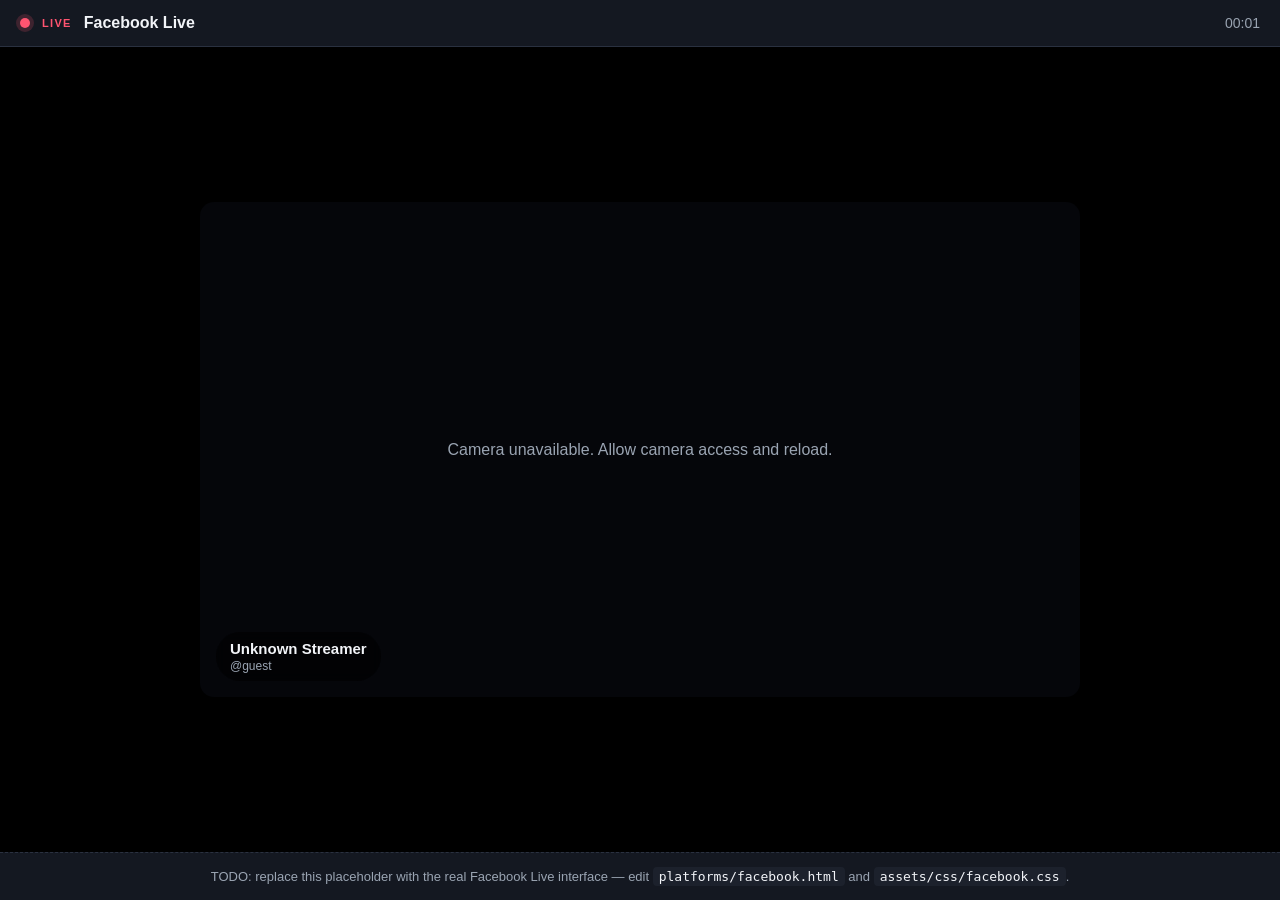
==== platforms/facebook.html @ 898564b5 "Initial commit: GoLive catfish livestream demo foundation Landing page (username, streamer name, pla" ====
<!DOCTYPE html>
<html lang="en">
<head>
  <meta charset="UTF-8" />
  <meta name="viewport" content="width=device-width, initial-scale=1.0" />
  <title>Facebook Live — GoLive</title>
  <link rel="stylesheet" href="../assets/css/base.css" />
  <link rel="stylesheet" href="../assets/css/stream-stub.css" />
  <!--
    ============================================================
    Facebook Live — BUILD YOUR PLATFORM LOOK HERE
    ------------------------------------------------------------
    This is a working starter: the camera turns on and the
    username / streamer name are wired up. Your job is to make
    everything below LOOK like Facebook Live.

    You own these files ONLY (no merge conflicts with others):
      platforms/facebook.html
      assets/js/platforms/facebook.js
      assets/css/facebook.css   (create this and link it above)

    Read data with:  const s = GoLive.session();
                      s.username, s.streamer, s.platform
    Start the cam:   GoLive.startCamera(videoEl)
    See assets/js/platforms/facebook.js for the wiring.
    ============================================================
  -->
</head>
<body>
  <main class="stub">
    <header class="stub__bar">
      <span class="dot"></span>
      <span class="stub__live">LIVE</span>
      <span class="stub__platform" data-platform-name>Facebook Live</span>
      <span class="stub__timer" data-timer>00:00</span>
    </header>

    <section class="stub__stage">
      <div class="stub__video-wrap">
        <video data-camera autoplay muted playsinline></video>
        <div class="stub__overlay">
          <strong data-streamer>Streamer</strong>
          <span data-username>@username</span>
        </div>
        <div class="stub__camera-error" data-camera-error>
          Camera unavailable. Allow camera access and reload.
        </div>
      </div>
    </section>

    <footer class="stub__todo">
      TODO: replace this placeholder with the real Facebook Live interface —
      edit <code>platforms/facebook.html</code> and <code>assets/css/facebook.css</code>.
    </footer>
  </main>

  <script src="../assets/js/platforms.js"></script>
  <script src="../assets/js/stream-session.js"></script>
  <script src="../assets/js/platforms/facebook.js"></script>
</body>
</html>
---- assets/css/base.css ----
/* Shared design tokens + reset used by the landing page and every platform.
   Keep platform-specific styles OUT of here — put those in your own platform CSS. */

:root {
  --bg: #0b0d12;
  --bg-elev: #141821;
  --surface: #1c212c;
  --border: #2a3140;
  --text: #f2f4f8;
  --text-dim: #9aa4b2;
  --accent: #6c5ce7;
  --accent-2: #00d1b2;
  --danger: #ff5470;
  --radius: 14px;
  --radius-sm: 8px;
  --shadow: 0 12px 40px rgba(0, 0, 0, 0.45);
  --font: -apple-system, BlinkMacSystemFont, "Segoe UI", Roboto, Helvetica, Arial, sans-serif;
}

*,
*::before,
*::after {
  box-sizing: border-box;
}

html,
body {
  margin: 0;
  padding: 0;
}

body {
  font-family: var(--font);
  background: var(--bg);
  color: var(--text);
  -webkit-font-smoothing: antialiased;
  min-height: 100vh;
}

button {
  font-family: inherit;
  cursor: pointer;
}

a {
  color: var(--accent);
}

.visually-hidden {
  position: absolute;
  width: 1px;
  height: 1px;
  overflow: hidden;
  clip: rect(0 0 0 0);
  white-space: nowrap;
}
---- assets/css/stream-stub.css ----
/* Placeholder styling for the un-built platform stubs.
 * Builders: you can delete this file's use and write your own platform CSS. */

.stub {
  min-height: 100vh;
  display: flex;
  flex-direction: column;
}

.stub__bar {
  display: flex;
  align-items: center;
  gap: 12px;
  padding: 14px 20px;
  background: var(--bg-elev);
  border-bottom: 1px solid var(--border);
}

.stub__bar .dot {
  width: 10px;
  height: 10px;
  border-radius: 50%;
  background: var(--danger);
  box-shadow: 0 0 0 4px rgba(255, 84, 112, 0.18);
}

.stub__live {
  font-size: 11px;
  font-weight: 800;
  letter-spacing: 0.12em;
  color: var(--danger);
}

.stub__platform {
  font-weight: 700;
  margin-right: auto;
}

.stub__timer {
  font-variant-numeric: tabular-nums;
  color: var(--text-dim);
  font-size: 14px;
}

.stub__stage {
  flex: 1;
  display: grid;
  place-items: center;
  padding: 24px;
  background: #000;
  position: relative;
}

.stub__video-wrap {
  position: relative;
  width: min(880px, 100%);
  aspect-ratio: 16 / 9;
  border-radius: var(--radius);
  overflow: hidden;
  background: #05060a;
  box-shadow: var(--shadow);
}

.stub__video-wrap video {
  width: 100%;
  height: 100%;
  object-fit: cover;
  transform: scaleX(-1); /* mirror, like a selfie cam */
}

.stub__overlay {
  position: absolute;
  left: 16px;
  bottom: 16px;
  padding: 8px 14px;
  border-radius: 999px;
  background: rgba(0, 0, 0, 0.55);
  backdrop-filter: blur(6px);
  font-size: 14px;
}

.stub__overlay strong {
  display: block;
  font-size: 15px;
}

.stub__overlay span {
  color: var(--text-dim);
  font-size: 12px;
}

.stub__camera-error {
  position: absolute;
  inset: 0;
  display: none;
  place-items: center;
  text-align: center;
  padding: 24px;
  color: var(--text-dim);
}

.stub__todo {
  padding: 16px 20px;
  text-align: center;
  font-size: 13px;
  color: var(--text-dim);
  border-top: 1px dashed var(--border);
  background: var(--bg-elev);
}

.stub__todo code {
  color: var(--text);
  background: var(--surface);
  padding: 2px 6px;
  border-radius: 4px;
}
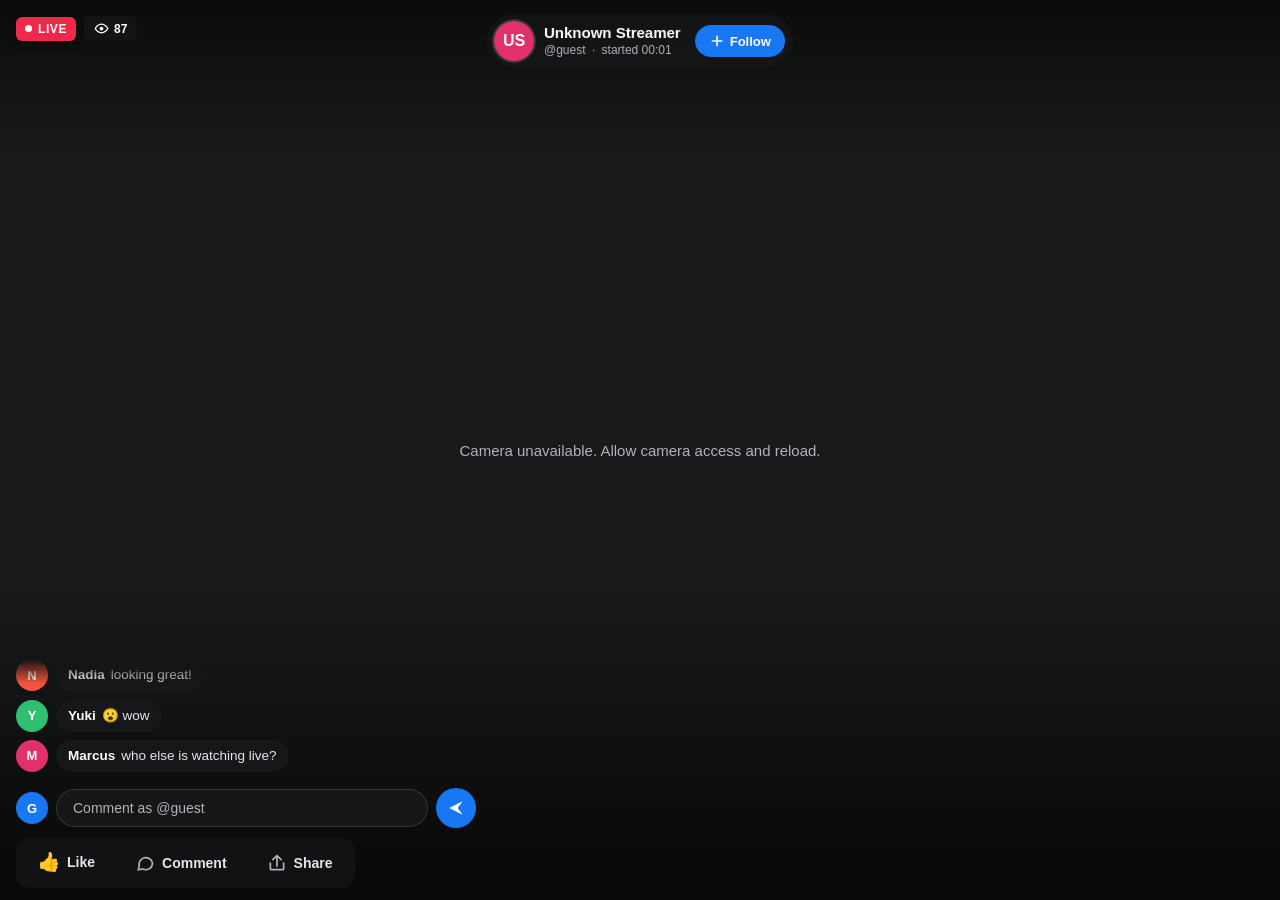
==== commit 0bb5c2bd: "Build Facebook Live platform look (spec-driven) Replace the Facebook placeholder stub with a full Fa" ====
--- a/platforms/facebook.html
+++ b/platforms/facebook.html
@@ -5,52 +5,111 @@
   <meta name="viewport" content="width=device-width, initial-scale=1.0" />
   <title>Facebook Live — GoLive</title>
   <link rel="stylesheet" href="../assets/css/base.css" />
-  <link rel="stylesheet" href="../assets/css/stream-stub.css" />
+  <link rel="stylesheet" href="../assets/css/facebook.css" />
   <!--
-    ============================================================
-    Facebook Live — BUILD YOUR PLATFORM LOOK HERE
-    ------------------------------------------------------------
-    This is a working starter: the camera turns on and the
-    username / streamer name are wired up. Your job is to make
-    everything below LOOK like Facebook Live.
-
-    You own these files ONLY (no merge conflicts with others):
-      platforms/facebook.html
-      assets/js/platforms/facebook.js
-      assets/css/facebook.css   (create this and link it above)
-
-    Read data with:  const s = GoLive.session();
-                      s.username, s.streamer, s.platform
-    Start the cam:   GoLive.startCamera(videoEl)
-    See assets/js/platforms/facebook.js for the wiring.
-    ============================================================
+    Facebook Live look for GoLive Studio. Built to the spec in
+    platforms/facebook.spec.md. Owns only: this file,
+    assets/js/platforms/facebook.js, assets/css/facebook.css.
+    Comment data comes from the shared chat bank (GoLive.chat) via an
+    adapter in facebook.js; a local pool is used until the bank ships.
   -->
 </head>
-<body>
-  <main class="stub">
-    <header class="stub__bar">
-      <span class="dot"></span>
-      <span class="stub__live">LIVE</span>
-      <span class="stub__platform" data-platform-name>Facebook Live</span>
-      <span class="stub__timer" data-timer>00:00</span>
+<body class="fb">
+  <main class="fb-stage">
+    <!-- Live webcam feed -->
+    <video class="fb-video" data-camera autoplay muted playsinline></video>
+    <div class="fb-camera-error" data-camera-error hidden>
+      <span>Camera unavailable. Allow camera access and reload.</span>
+    </div>
+
+    <!-- Top-left live status -->
+    <div class="fb-status">
+      <span class="fb-live-pill">
+        <span class="fb-live-dot"></span>LIVE
+      </span>
+      <span class="fb-viewers">
+        <svg viewBox="0 0 24 24" aria-hidden="true" class="fb-eye">
+          <path d="M12 5c-5 0-9 4.5-10 7 1 2.5 5 7 10 7s9-4.5 10-7c-1-2.5-5-7-10-7z"
+                fill="none" stroke="currentColor" stroke-width="2"/>
+          <circle cx="12" cy="12" r="3" fill="currentColor"/>
+        </svg>
+        <span data-viewers>0</span>
+      </span>
+    </div>
+
+    <!-- Top identity bar -->
+    <header class="fb-topbar">
+      <div class="fb-avatar" data-avatar data-avatar-for="streamer">S</div>
+      <div class="fb-ident">
+        <strong class="fb-name" data-streamer>Streamer</strong>
+        <span class="fb-sub">
+          <span data-username>@username</span>
+          <span class="fb-dot-sep">·</span>
+          started <span data-timer>00:00</span>
+        </span>
+      </div>
+      <button type="button" class="fb-follow" data-follow>
+        <svg viewBox="0 0 24 24" aria-hidden="true" width="16" height="16">
+          <path d="M12 5v14M5 12h14" stroke="currentColor" stroke-width="2.4"
+                stroke-linecap="round"/>
+        </svg>
+        Follow
+      </button>
     </header>
 
-    <section class="stub__stage">
-      <div class="stub__video-wrap">
-        <video data-camera autoplay muted playsinline></video>
-        <div class="stub__overlay">
-          <strong data-streamer>Streamer</strong>
-          <span data-username>@username</span>
-        </div>
-        <div class="stub__camera-error" data-camera-error>
-          Camera unavailable. Allow camera access and reload.
-        </div>
-      </div>
+    <!-- Live comments -->
+    <section class="fb-comments" aria-label="Live comments">
+      <div class="fb-comments-mask"></div>
+      <ul class="fb-comment-list" data-comments></ul>
     </section>
 
-    <footer class="stub__todo">
-      TODO: replace this placeholder with the real Facebook Live interface —
-      edit <code>platforms/facebook.html</code> and <code>assets/css/facebook.css</code>.
+    <!-- Floating reactions rise here -->
+    <div class="fb-reaction-lane" data-reaction-lane aria-hidden="true"></div>
+
+    <!-- Composer + action bar -->
+    <footer class="fb-bottom">
+      <form class="fb-composer" data-composer>
+        <div class="fb-avatar fb-avatar--sm" data-avatar data-avatar-for="user">U</div>
+        <input type="text" class="fb-composer-input" data-comment-input
+               autocomplete="off" placeholder="Comment as @you" maxlength="140" />
+        <button type="submit" class="fb-send" aria-label="Send comment">
+          <svg viewBox="0 0 24 24" aria-hidden="true" width="20" height="20">
+            <path d="M4 12l16-8-6 8 6 8-16-8z" fill="currentColor"/>
+          </svg>
+        </button>
+      </form>
+
+      <div class="fb-actionbar">
+        <div class="fb-like-wrap">
+          <div class="fb-reaction-picker" data-picker role="menu" aria-label="Pick a reaction">
+            <button type="button" data-reaction="👍" title="Like">👍</button>
+            <button type="button" data-reaction="❤️" title="Love">❤️</button>
+            <button type="button" data-reaction="😆" title="Haha">😆</button>
+            <button type="button" data-reaction="😮" title="Wow">😮</button>
+            <button type="button" data-reaction="😢" title="Sad">😢</button>
+            <button type="button" data-reaction="😡" title="Angry">😡</button>
+          </div>
+          <button type="button" class="fb-action" data-like aria-haspopup="true">
+            <span class="fb-action-emoji" data-like-emoji>👍</span>
+            <span data-like-label>Like</span>
+          </button>
+        </div>
+        <button type="button" class="fb-action" data-comment-focus>
+          <svg viewBox="0 0 24 24" aria-hidden="true" width="20" height="20">
+            <path d="M21 12a8 8 0 0 1-11.5 7.2L4 20l1-4.6A8 8 0 1 1 21 12z"
+                  fill="none" stroke="currentColor" stroke-width="2"/>
+          </svg>
+          Comment
+        </button>
+        <button type="button" class="fb-action" data-share>
+          <svg viewBox="0 0 24 24" aria-hidden="true" width="20" height="20">
+            <path d="M4 12v7a1 1 0 0 0 1 1h14a1 1 0 0 0 1-1v-7M12 3v13M7 8l5-5 5 5"
+                  fill="none" stroke="currentColor" stroke-width="2"
+                  stroke-linecap="round" stroke-linejoin="round"/>
+          </svg>
+          Share
+        </button>
+      </div>
     </footer>
   </main>
 
--- a/assets/css/facebook.css
+++ b/assets/css/facebook.css
@@ -0,0 +1,401 @@
+/* Facebook Live look for GoLive Studio.
+ * Built to platforms/facebook.spec.md. All overlays sit over the webcam video;
+ * the center frame is kept clear. Motion is transform/opacity only. */
+
+:root {
+  --fb-blue: #1877f2;
+  --fb-blue-hover: #166fe5;
+  --fb-live: #f02849;
+  --fb-ink: #e4e6eb;
+  --fb-ink-dim: #b0b3b8;
+  --fb-glass: rgba(24, 25, 26, 0.62);
+  --fb-glass-strong: rgba(24, 25, 26, 0.86);
+  --fb-font: -apple-system, BlinkMacSystemFont, "Segoe UI", Roboto, Helvetica,
+    Arial, sans-serif;
+}
+
+.fb {
+  margin: 0;
+  height: 100vh;
+  height: 100dvh;
+  overflow: hidden;
+  background: #000;
+  color: var(--fb-ink);
+  font-family: var(--fb-font);
+}
+
+.fb-stage {
+  position: relative;
+  width: 100%;
+  height: 100vh;
+  height: 100dvh;
+  overflow: hidden;
+}
+
+/* ---- Video ---- */
+.fb-video {
+  position: absolute;
+  inset: 0;
+  width: 100%;
+  height: 100%;
+  object-fit: cover;
+  background: #18191a;
+  transform: scaleX(-1); /* mirror like a selfie cam */
+}
+
+.fb-camera-error {
+  position: absolute;
+  inset: 0;
+  display: grid;
+  place-items: center;
+  padding: 24px;
+  text-align: center;
+  color: var(--fb-ink-dim);
+  background: #18191a;
+  font-size: 15px;
+}
+.fb-camera-error[hidden] { display: none; }
+
+/* Readability gradients top & bottom */
+.fb-stage::before,
+.fb-stage::after {
+  content: "";
+  position: absolute;
+  left: 0;
+  right: 0;
+  pointer-events: none;
+  z-index: 1;
+}
+.fb-stage::before {
+  top: 0;
+  height: 160px;
+  background: linear-gradient(to bottom, rgba(0, 0, 0, 0.55), transparent);
+}
+.fb-stage::after {
+  bottom: 0;
+  height: 320px;
+  background: linear-gradient(to top, rgba(0, 0, 0, 0.7), transparent);
+}
+
+.fb-stage > *:not(.fb-video):not(.fb-camera-error) { z-index: 2; }
+
+/* ---- Top-left status ---- */
+.fb-status {
+  position: absolute;
+  top: 16px;
+  left: 16px;
+  display: flex;
+  gap: 8px;
+  align-items: center;
+}
+.fb-live-pill {
+  display: inline-flex;
+  align-items: center;
+  gap: 6px;
+  background: var(--fb-live);
+  color: #fff;
+  font-weight: 800;
+  font-size: 12px;
+  letter-spacing: 0.6px;
+  padding: 5px 9px;
+  border-radius: 6px;
+  box-shadow: 0 2px 8px rgba(0, 0, 0, 0.35);
+}
+.fb-live-dot {
+  width: 7px;
+  height: 7px;
+  border-radius: 50%;
+  background: #fff;
+  animation: fb-pulse 1.4s ease-in-out infinite;
+}
+.fb-viewers {
+  display: inline-flex;
+  align-items: center;
+  gap: 5px;
+  background: var(--fb-glass);
+  backdrop-filter: blur(6px);
+  color: #fff;
+  font-weight: 600;
+  font-size: 12px;
+  padding: 5px 10px;
+  border-radius: 6px;
+}
+.fb-eye { width: 15px; height: 15px; color: #fff; }
+
+/* ---- Top identity bar ---- */
+.fb-topbar {
+  position: absolute;
+  top: 14px;
+  left: 50%;
+  transform: translateX(-50%);
+  display: flex;
+  align-items: center;
+  gap: 10px;
+  max-width: min(92vw, 520px);
+  padding: 7px 8px 7px 7px;
+  background: var(--fb-glass);
+  backdrop-filter: blur(8px);
+  border-radius: 999px;
+}
+.fb-avatar {
+  flex: none;
+  width: 40px;
+  height: 40px;
+  border-radius: 50%;
+  display: grid;
+  place-items: center;
+  font-weight: 700;
+  font-size: 16px;
+  color: #fff;
+  background: var(--fb-blue);
+  box-shadow: 0 0 0 2px rgba(255, 255, 255, 0.15);
+}
+.fb-avatar--sm { width: 32px; height: 32px; font-size: 13px; box-shadow: none; }
+.fb-ident { display: flex; flex-direction: column; line-height: 1.25; min-width: 0; }
+.fb-name {
+  font-size: 15px;
+  font-weight: 700;
+  color: #fff;
+  white-space: nowrap;
+  overflow: hidden;
+  text-overflow: ellipsis;
+}
+.fb-sub { font-size: 12px; color: var(--fb-ink-dim); white-space: nowrap; }
+.fb-dot-sep { margin: 0 3px; }
+.fb-follow {
+  flex: none;
+  margin-left: 4px;
+  display: inline-flex;
+  align-items: center;
+  gap: 5px;
+  background: var(--fb-blue);
+  color: #fff;
+  border: 0;
+  font-family: inherit;
+  font-weight: 700;
+  font-size: 13px;
+  padding: 8px 14px;
+  border-radius: 999px;
+  cursor: pointer;
+  transition: background 0.15s, transform 0.08s;
+}
+.fb-follow:hover { background: var(--fb-blue-hover); }
+.fb-follow:active { transform: scale(0.96); }
+.fb-follow.is-following {
+  background: rgba(255, 255, 255, 0.16);
+  color: var(--fb-ink);
+}
+.fb-follow.is-following svg { display: none; }
+
+/* ---- Comments ---- */
+.fb-comments {
+  position: absolute;
+  left: 16px;
+  bottom: 128px;
+  width: min(58vw, 400px);
+  max-height: 46vh;
+  display: flex;
+  align-items: flex-end;
+  overflow: hidden;
+  -webkit-mask-image: linear-gradient(to top, #000 78%, transparent);
+  mask-image: linear-gradient(to top, #000 78%, transparent);
+}
+.fb-comments-mask { position: absolute; inset: 0; pointer-events: none; }
+.fb-comment-list {
+  list-style: none;
+  margin: 0;
+  padding: 0;
+  width: 100%;
+  display: flex;
+  flex-direction: column;
+  gap: 8px;
+}
+.fb-comment {
+  display: flex;
+  gap: 8px;
+  align-items: flex-start;
+  animation: fb-comment-in 0.32s cubic-bezier(0.22, 1, 0.36, 1);
+}
+.fb-comment-body {
+  background: var(--fb-glass-strong);
+  backdrop-filter: blur(4px);
+  border-radius: 16px;
+  padding: 7px 12px;
+  font-size: 13.5px;
+  line-height: 1.35;
+  max-width: 100%;
+}
+.fb-comment-name { font-weight: 700; color: #fff; margin-right: 6px; }
+.fb-comment-text { color: var(--fb-ink); word-break: break-word; }
+.fb-comment.is-you .fb-comment-body {
+  background: rgba(24, 119, 242, 0.85);
+}
+
+/* ---- Reaction lane (floating emojis) ---- */
+.fb-reaction-lane {
+  position: absolute;
+  right: 14px;
+  bottom: 120px;
+  width: 72px;
+  height: 52vh;
+  pointer-events: none;
+  overflow: hidden;
+}
+.fb-float {
+  position: absolute;
+  bottom: 0;
+  left: 12px;
+  font-size: 30px;
+  line-height: 1;
+  will-change: transform, opacity;
+  animation: fb-float-up var(--dur, 2.8s) ease-out forwards;
+  filter: drop-shadow(0 2px 4px rgba(0, 0, 0, 0.4));
+}
+
+/* ---- Bottom: composer + actions ---- */
+.fb-bottom {
+  position: absolute;
+  left: 0;
+  right: 0;
+  bottom: 0;
+  padding: 12px 16px calc(12px + env(safe-area-inset-bottom));
+  display: flex;
+  flex-direction: column;
+  gap: 10px;
+}
+.fb-composer {
+  display: flex;
+  align-items: center;
+  gap: 8px;
+  width: min(72vw, 460px);
+}
+.fb-composer-input {
+  flex: 1;
+  min-width: 0;
+  background: var(--fb-glass-strong);
+  backdrop-filter: blur(6px);
+  border: 1px solid rgba(255, 255, 255, 0.14);
+  border-radius: 999px;
+  color: #fff;
+  font-family: inherit;
+  font-size: 14px;
+  padding: 10px 16px;
+  outline: none;
+}
+.fb-composer-input::placeholder { color: var(--fb-ink-dim); }
+.fb-composer-input:focus { border-color: var(--fb-blue); }
+.fb-send {
+  flex: none;
+  width: 40px;
+  height: 40px;
+  border: 0;
+  border-radius: 50%;
+  background: var(--fb-blue);
+  color: #fff;
+  cursor: pointer;
+  display: grid;
+  place-items: center;
+  transition: background 0.15s, transform 0.08s;
+}
+.fb-send:hover { background: var(--fb-blue-hover); }
+.fb-send:active { transform: scale(0.94); }
+
+.fb-actionbar {
+  display: flex;
+  gap: 8px;
+  background: var(--fb-glass);
+  backdrop-filter: blur(8px);
+  border-radius: 12px;
+  padding: 6px;
+  width: fit-content;
+}
+.fb-action {
+  display: inline-flex;
+  align-items: center;
+  gap: 7px;
+  background: transparent;
+  border: 0;
+  color: var(--fb-ink);
+  font-family: inherit;
+  font-weight: 600;
+  font-size: 14px;
+  padding: 9px 16px;
+  border-radius: 8px;
+  cursor: pointer;
+  transition: background 0.15s;
+}
+.fb-action:hover { background: rgba(255, 255, 255, 0.1); }
+.fb-action svg { color: var(--fb-ink-dim); }
+.fb-action-emoji { font-size: 18px; line-height: 1; }
+.fb-action.is-active { color: var(--fb-blue); }
+.fb-action.is-active [data-like-label] { color: var(--fb-blue); }
+
+/* ---- Reaction picker ---- */
+.fb-like-wrap { position: relative; }
+.fb-reaction-picker {
+  position: absolute;
+  bottom: calc(100% + 8px);
+  left: 0;
+  display: flex;
+  gap: 2px;
+  padding: 6px;
+  background: #242526;
+  border-radius: 999px;
+  box-shadow: 0 6px 20px rgba(0, 0, 0, 0.45);
+  opacity: 0;
+  transform: translateY(6px) scale(0.9);
+  transform-origin: bottom left;
+  pointer-events: none;
+  transition: opacity 0.16s, transform 0.16s;
+}
+.fb-like-wrap:hover .fb-reaction-picker,
+.fb-like-wrap:focus-within .fb-reaction-picker,
+.fb-reaction-picker.is-open {
+  opacity: 1;
+  transform: translateY(0) scale(1);
+  pointer-events: auto;
+}
+.fb-reaction-picker button {
+  border: 0;
+  background: transparent;
+  font-size: 26px;
+  line-height: 1;
+  padding: 4px;
+  cursor: pointer;
+  border-radius: 50%;
+  transition: transform 0.12s;
+}
+.fb-reaction-picker button:hover { transform: scale(1.35) translateY(-4px); }
+
+/* ---- Keyframes ---- */
+@keyframes fb-pulse {
+  0%, 100% { opacity: 1; transform: scale(1); }
+  50% { opacity: 0.4; transform: scale(0.7); }
+}
+@keyframes fb-comment-in {
+  from { opacity: 0; transform: translateY(10px); }
+  to { opacity: 1; transform: translateY(0); }
+}
+@keyframes fb-float-up {
+  0% { transform: translateY(0) scale(0.6); opacity: 0; }
+  12% { opacity: 1; }
+  40% { transform: translate(var(--x1, -8px), -40%) scale(1.1); }
+  70% { transform: translate(var(--x2, 10px), -75%) scale(1); }
+  100% { transform: translate(var(--x3, -4px), -100%) scale(0.9); opacity: 0; }
+}
+
+/* ---- Responsive ---- */
+@media (max-width: 640px) {
+  .fb-topbar { max-width: 78vw; }
+  .fb-comments { width: 72vw; bottom: 132px; }
+  .fb-composer { width: 100%; }
+  .fb-actionbar { width: 100%; justify-content: space-between; }
+  .fb-action { padding: 9px 10px; }
+}
+
+@media (prefers-reduced-motion: reduce) {
+  .fb-live-dot,
+  .fb-comment,
+  .fb-float { animation-duration: 0.01ms; animation-iteration-count: 1; }
+  .fb-float { opacity: 0; }
+}
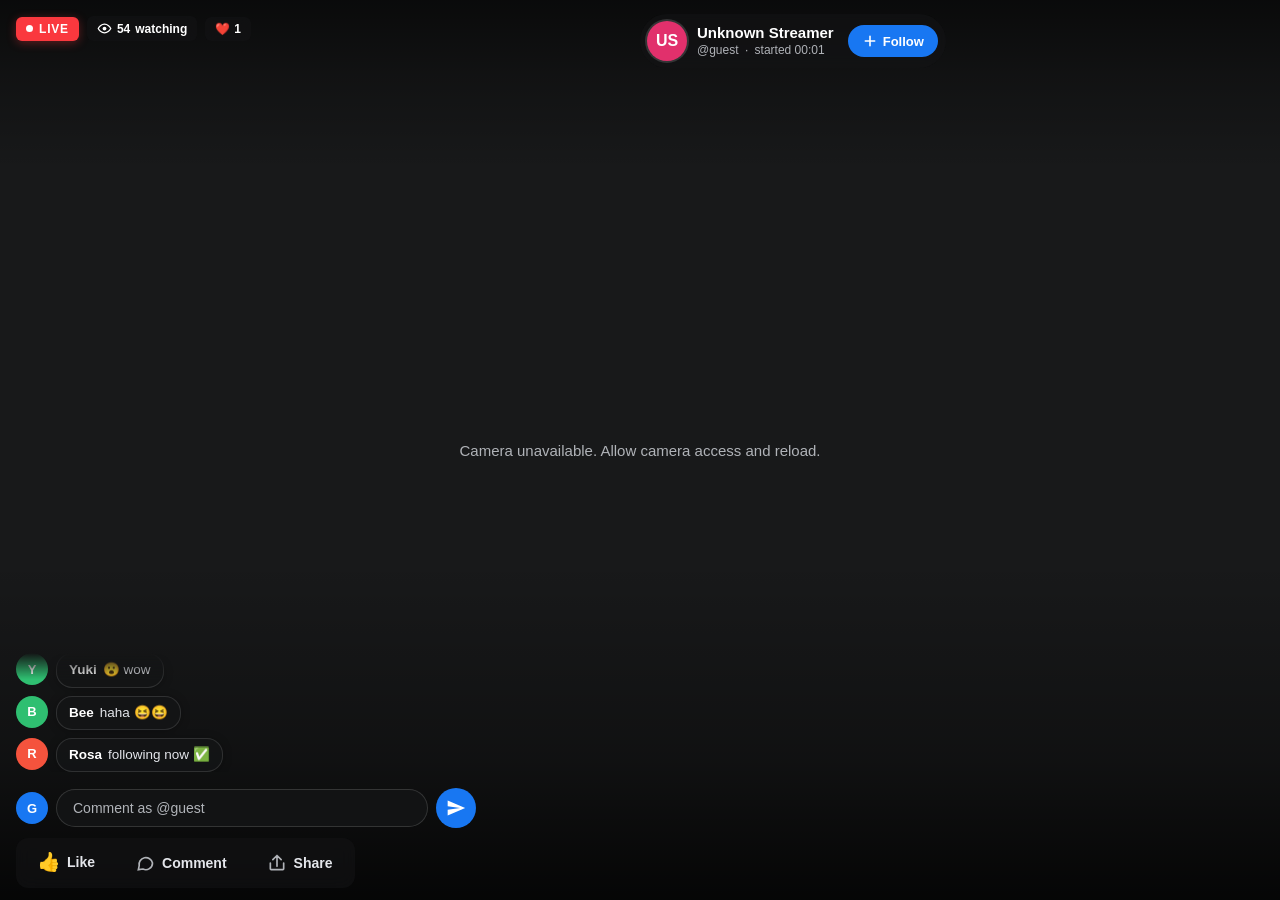
==== commit b643678e: "Refine Facebook Live design for authenticity and polish - Authentic FB tokens: live red #fa383e, dar" ====
--- a/platforms/facebook.html
+++ b/platforms/facebook.html
@@ -33,7 +33,10 @@
                 fill="none" stroke="currentColor" stroke-width="2"/>
           <circle cx="12" cy="12" r="3" fill="currentColor"/>
         </svg>
-        <span data-viewers>0</span>
+        <span data-viewers>0</span> watching
+      </span>
+      <span class="fb-likes" data-likes-pill hidden>
+        <span class="fb-likes-emoji">❤️</span><span data-likes>0</span>
       </span>
     </div>
 
@@ -74,7 +77,7 @@
                autocomplete="off" placeholder="Comment as @you" maxlength="140" />
         <button type="submit" class="fb-send" aria-label="Send comment">
           <svg viewBox="0 0 24 24" aria-hidden="true" width="20" height="20">
-            <path d="M4 12l16-8-6 8 6 8-16-8z" fill="currentColor"/>
+            <path d="M2 21l21-9L2 3v7l15 2-15 2v7z" fill="currentColor"/>
           </svg>
         </button>
       </form>
@@ -82,12 +85,12 @@
       <div class="fb-actionbar">
         <div class="fb-like-wrap">
           <div class="fb-reaction-picker" data-picker role="menu" aria-label="Pick a reaction">
-            <button type="button" data-reaction="👍" title="Like">👍</button>
-            <button type="button" data-reaction="❤️" title="Love">❤️</button>
-            <button type="button" data-reaction="😆" title="Haha">😆</button>
-            <button type="button" data-reaction="😮" title="Wow">😮</button>
-            <button type="button" data-reaction="😢" title="Sad">😢</button>
-            <button type="button" data-reaction="😡" title="Angry">😡</button>
+            <button type="button" data-reaction="👍" data-label="Like" aria-label="Like">👍</button>
+            <button type="button" data-reaction="❤️" data-label="Love" aria-label="Love">❤️</button>
+            <button type="button" data-reaction="😆" data-label="Haha" aria-label="Haha">😆</button>
+            <button type="button" data-reaction="😮" data-label="Wow" aria-label="Wow">😮</button>
+            <button type="button" data-reaction="😢" data-label="Sad" aria-label="Sad">😢</button>
+            <button type="button" data-reaction="😡" data-label="Angry" aria-label="Angry">😡</button>
           </div>
           <button type="button" class="fb-action" data-like aria-haspopup="true">
             <span class="fb-action-emoji" data-like-emoji>👍</span>
--- a/assets/css/facebook.css
+++ b/assets/css/facebook.css
@@ -5,11 +5,12 @@
 :root {
   --fb-blue: #1877f2;
   --fb-blue-hover: #166fe5;
-  --fb-live: #f02849;
-  --fb-ink: #e4e6eb;
-  --fb-ink-dim: #b0b3b8;
-  --fb-glass: rgba(24, 25, 26, 0.62);
-  --fb-glass-strong: rgba(24, 25, 26, 0.86);
+  --fb-live: #fa383e; /* Facebook's live red */
+  --fb-ink: #e4e6eb; /* FB dark-mode primary text */
+  --fb-ink-dim: #b0b3b8; /* FB dark-mode secondary text */
+  --fb-glass: rgba(20, 21, 23, 0.55);
+  --fb-glass-strong: rgba(20, 21, 23, 0.82);
+  --fb-hairline: rgba(255, 255, 255, 0.12);
   --fb-font: -apple-system, BlinkMacSystemFont, "Segoe UI", Roboto, Helvetica,
     Arial, sans-serif;
 }
@@ -68,16 +69,33 @@
 }
 .fb-stage::before {
   top: 0;
-  height: 160px;
-  background: linear-gradient(to bottom, rgba(0, 0, 0, 0.55), transparent);
+  height: 170px;
+  background: linear-gradient(
+    to bottom,
+    rgba(0, 0, 0, 0.6),
+    rgba(0, 0, 0, 0.28) 45%,
+    transparent
+  );
 }
 .fb-stage::after {
   bottom: 0;
-  height: 320px;
-  background: linear-gradient(to top, rgba(0, 0, 0, 0.7), transparent);
+  height: 340px;
+  background: linear-gradient(
+    to top,
+    rgba(0, 0, 0, 0.78),
+    rgba(0, 0, 0, 0.32) 42%,
+    transparent
+  );
 }
 
 .fb-stage > *:not(.fb-video):not(.fb-camera-error) { z-index: 2; }
+
+/* Visible keyboard focus across all interactive controls (quality floor). */
+.fb button:focus-visible,
+.fb input:focus-visible {
+  outline: 2px solid #fff;
+  outline-offset: 2px;
+}
 
 /* ---- Top-left status ---- */
 .fb-status {
@@ -85,6 +103,7 @@
   top: 16px;
   left: 16px;
   display: flex;
+  flex-wrap: wrap;
   gap: 8px;
   align-items: center;
 }
@@ -96,10 +115,10 @@
   color: #fff;
   font-weight: 800;
   font-size: 12px;
-  letter-spacing: 0.6px;
-  padding: 5px 9px;
+  letter-spacing: 0.8px;
+  padding: 5px 10px;
   border-radius: 6px;
-  box-shadow: 0 2px 8px rgba(0, 0, 0, 0.35);
+  box-shadow: 0 2px 10px rgba(250, 56, 62, 0.35);
 }
 .fb-live-dot {
   width: 7px;
@@ -108,7 +127,8 @@
   background: #fff;
   animation: fb-pulse 1.4s ease-in-out infinite;
 }
-.fb-viewers {
+.fb-viewers,
+.fb-likes {
   display: inline-flex;
   align-items: center;
   gap: 5px;
@@ -120,6 +140,10 @@
   padding: 5px 10px;
   border-radius: 6px;
 }
+.fb-viewers [data-viewers] { font-weight: 700; }
+.fb-likes { gap: 4px; }
+.fb-likes[hidden] { display: none; }
+.fb-likes-emoji { font-size: 12px; line-height: 1; }
 .fb-eye { width: 15px; height: 15px; color: #fff; }
 
 /* ---- Top identity bar ---- */
@@ -219,11 +243,13 @@
 .fb-comment-body {
   background: var(--fb-glass-strong);
   backdrop-filter: blur(4px);
+  border: 1px solid var(--fb-hairline);
   border-radius: 16px;
   padding: 7px 12px;
   font-size: 13.5px;
   line-height: 1.35;
   max-width: 100%;
+  box-shadow: 0 1px 10px rgba(0, 0, 0, 0.28);
 }
 .fb-comment-name { font-weight: 700; color: #fff; margin-right: 6px; }
 .fb-comment-text { color: var(--fb-ink); word-break: break-word; }
@@ -356,16 +382,45 @@
   pointer-events: auto;
 }
 .fb-reaction-picker button {
+  position: relative;
   border: 0;
   background: transparent;
-  font-size: 26px;
+  font-size: 28px;
   line-height: 1;
   padding: 4px;
   cursor: pointer;
   border-radius: 50%;
-  transition: transform 0.12s;
-}
-.fb-reaction-picker button:hover { transform: scale(1.35) translateY(-4px); }
+  transition: transform 0.16s cubic-bezier(0.34, 1.56, 0.64, 1);
+}
+.fb-reaction-picker button:hover,
+.fb-reaction-picker button:focus-visible {
+  transform: scale(1.45) translateY(-6px);
+  outline: none;
+}
+/* FB-style label bubble above the emoji on hover/focus */
+.fb-reaction-picker button::after {
+  content: attr(data-label);
+  position: absolute;
+  bottom: calc(100% + 6px);
+  left: 50%;
+  transform: translateX(-50%) scale(0.8);
+  background: #000;
+  color: #fff;
+  font-size: 11px;
+  font-weight: 700;
+  letter-spacing: 0.2px;
+  padding: 3px 8px;
+  border-radius: 999px;
+  white-space: nowrap;
+  opacity: 0;
+  pointer-events: none;
+  transition: opacity 0.12s, transform 0.12s;
+}
+.fb-reaction-picker button:hover::after,
+.fb-reaction-picker button:focus-visible::after {
+  opacity: 1;
+  transform: translateX(-50%) scale(1);
+}
 
 /* ---- Keyframes ---- */
 @keyframes fb-pulse {
@@ -383,19 +438,95 @@
   70% { transform: translate(var(--x2, 10px), -75%) scale(1); }
   100% { transform: translate(var(--x3, -4px), -100%) scale(0.9); opacity: 0; }
 }
-
-/* ---- Responsive ---- */
-@media (max-width: 640px) {
-  .fb-topbar { max-width: 78vw; }
-  .fb-comments { width: 72vw; bottom: 132px; }
+@keyframes fb-reveal {
+  from { opacity: 0; transform: translateY(10px); }
+  to { opacity: 1; transform: none; }
+}
+@keyframes fb-bump {
+  0% { transform: scale(1); }
+  40% { transform: scale(1.28); }
+  100% { transform: scale(1); }
+}
+
+/* ---- Orchestrated page-load reveal ---- */
+.fb-status,
+.fb-topbar,
+.fb-comments,
+.fb-bottom {
+  animation: fb-reveal 0.55s both cubic-bezier(0.22, 1, 0.36, 1);
+}
+.fb-status { animation-delay: 0.05s; }
+.fb-topbar { animation-delay: 0.16s; }
+.fb-bottom { animation-delay: 0.28s; }
+.fb-comments { animation-delay: 0.4s; }
+.fb-likes[data-bump] { animation: fb-bump 0.4s ease; }
+
+/* ---- Responsive ----
+ * Phone-first fluid scaling. On narrow screens the centered top bar would
+ * collide with the top-left LIVE/viewer pills, so it drops onto its own full
+ * width row just below them. Sizes use clamp() so the UI scales continuously
+ * with viewport width rather than snapping at a single breakpoint. */
+@media (max-width: 680px) {
+  .fb-status { top: 12px; left: 12px; }
+
+  .fb-topbar {
+    top: 52px;
+    left: 12px;
+    right: 12px;
+    transform: none;
+    max-width: none;
+    border-radius: 14px;
+  }
+  .fb-name { font-size: clamp(13px, 3.6vw, 15px); }
+
+  /* Clear the taller top region (status row + identity bar). */
+  .fb-stage::before { height: 128px; }
+
+  .fb-comments {
+    left: 12px;
+    right: 12px;
+    width: auto;
+    bottom: clamp(120px, 30vw, 140px);
+    max-height: 38vh;
+  }
+  .fb-comment-body { font-size: clamp(12.5px, 3.4vw, 13.5px); }
+
+  .fb-reaction-lane { right: 8px; bottom: clamp(112px, 28vw, 130px); }
+
+  .fb-bottom { padding: 10px 12px calc(10px + env(safe-area-inset-bottom)); }
   .fb-composer { width: 100%; }
-  .fb-actionbar { width: 100%; justify-content: space-between; }
-  .fb-action { padding: 9px 10px; }
+  .fb-actionbar { width: 100%; justify-content: space-around; }
+  .fb-action { padding: 10px 8px; font-size: clamp(12px, 3.4vw, 14px); }
+}
+
+/* Very narrow phones: hide action-button text-in-svg gaps get tight, so
+ * shrink the identity sub-line and reduce avatar size. */
+@media (max-width: 380px) {
+  .fb-avatar { width: 34px; height: 34px; font-size: 14px; }
+  .fb-sub { font-size: 11px; }
+  .fb-follow { padding: 7px 11px; font-size: 12px; }
+}
+
+/* Landscape phones / short viewports: pull overlays in so nothing stacks off
+ * screen when height is the constraint. */
+@media (max-height: 480px) and (orientation: landscape) {
+  .fb-topbar { top: 10px; left: auto; right: 12px; width: min(60vw, 360px); }
+  .fb-status { top: 10px; }
+  .fb-comments { max-height: 52vh; bottom: 104px; width: min(46vw, 340px); }
+  .fb-stage::after { height: 200px; }
 }
 
 @media (prefers-reduced-motion: reduce) {
   .fb-live-dot,
   .fb-comment,
-  .fb-float { animation-duration: 0.01ms; animation-iteration-count: 1; }
+  .fb-float,
+  .fb-status,
+  .fb-topbar,
+  .fb-comments,
+  .fb-bottom,
+  .fb-likes[data-bump] {
+    animation-duration: 0.01ms;
+    animation-iteration-count: 1;
+  }
   .fb-float { opacity: 0; }
 }
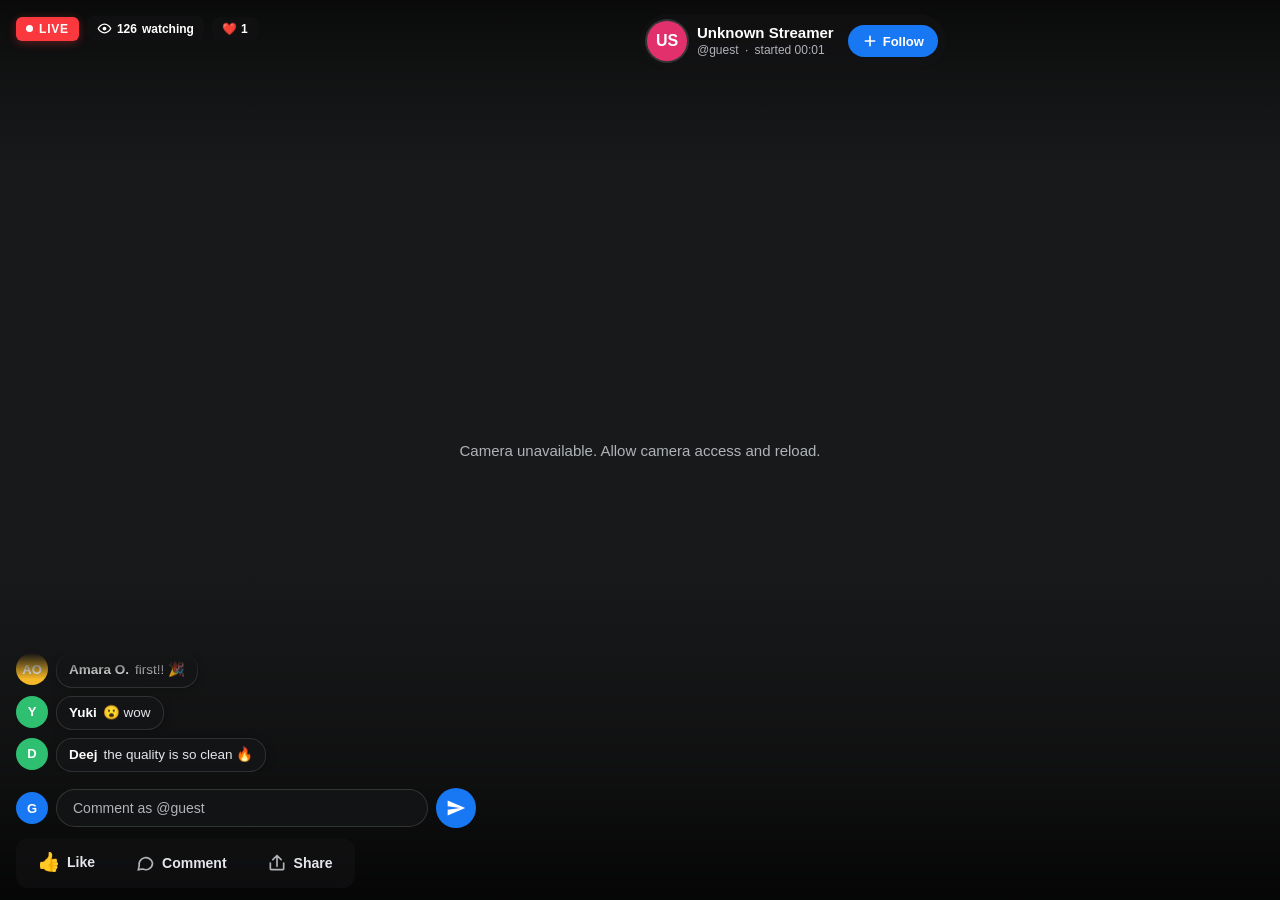
==== commit 8295c2ae: "Harden Facebook Live per code-review audit - Fix Share label sticking on rapid re-click (capture ori" ====
--- a/platforms/facebook.html
+++ b/platforms/facebook.html
@@ -6,6 +6,7 @@
   <title>Facebook Live — GoLive</title>
   <link rel="stylesheet" href="../assets/css/base.css" />
   <link rel="stylesheet" href="../assets/css/facebook.css" />
+  <link rel="icon" href="data:image/svg+xml,%3Csvg%20xmlns='http://www.w3.org/2000/svg'%20viewBox='0%200%2032%2032'%3E%3Crect%20width='32'%20height='32'%20rx='7'%20fill='%231877f2'/%3E%3Ccircle%20cx='16'%20cy='16'%20r='6'%20fill='%23fa383e'/%3E%3C/svg%3E" />
   <!--
     Facebook Live look for GoLive Studio. Built to the spec in
     platforms/facebook.spec.md. Owns only: this file,
@@ -62,7 +63,6 @@
 
     <!-- Live comments -->
     <section class="fb-comments" aria-label="Live comments">
-      <div class="fb-comments-mask"></div>
       <ul class="fb-comment-list" data-comments></ul>
     </section>
 
@@ -84,7 +84,12 @@
 
       <div class="fb-actionbar">
         <div class="fb-like-wrap">
-          <div class="fb-reaction-picker" data-picker role="menu" aria-label="Pick a reaction">
+          <button type="button" class="fb-action" data-like
+                  aria-haspopup="true" aria-pressed="false">
+            <span class="fb-action-emoji" data-like-emoji>👍</span>
+            <span data-like-label>Like</span>
+          </button>
+          <div class="fb-reaction-picker" data-picker role="group" aria-label="Pick a reaction">
             <button type="button" data-reaction="👍" data-label="Like" aria-label="Like">👍</button>
             <button type="button" data-reaction="❤️" data-label="Love" aria-label="Love">❤️</button>
             <button type="button" data-reaction="😆" data-label="Haha" aria-label="Haha">😆</button>
@@ -92,10 +97,6 @@
             <button type="button" data-reaction="😢" data-label="Sad" aria-label="Sad">😢</button>
             <button type="button" data-reaction="😡" data-label="Angry" aria-label="Angry">😡</button>
           </div>
-          <button type="button" class="fb-action" data-like aria-haspopup="true">
-            <span class="fb-action-emoji" data-like-emoji>👍</span>
-            <span data-like-label>Like</span>
-          </button>
         </div>
         <button type="button" class="fb-action" data-comment-focus>
           <svg viewBox="0 0 24 24" aria-hidden="true" width="20" height="20">
--- a/assets/css/facebook.css
+++ b/assets/css/facebook.css
@@ -224,7 +224,6 @@
   -webkit-mask-image: linear-gradient(to top, #000 78%, transparent);
   mask-image: linear-gradient(to top, #000 78%, transparent);
 }
-.fb-comments-mask { position: absolute; inset: 0; pointer-events: none; }
 .fb-comment-list {
   list-style: none;
   margin: 0;
